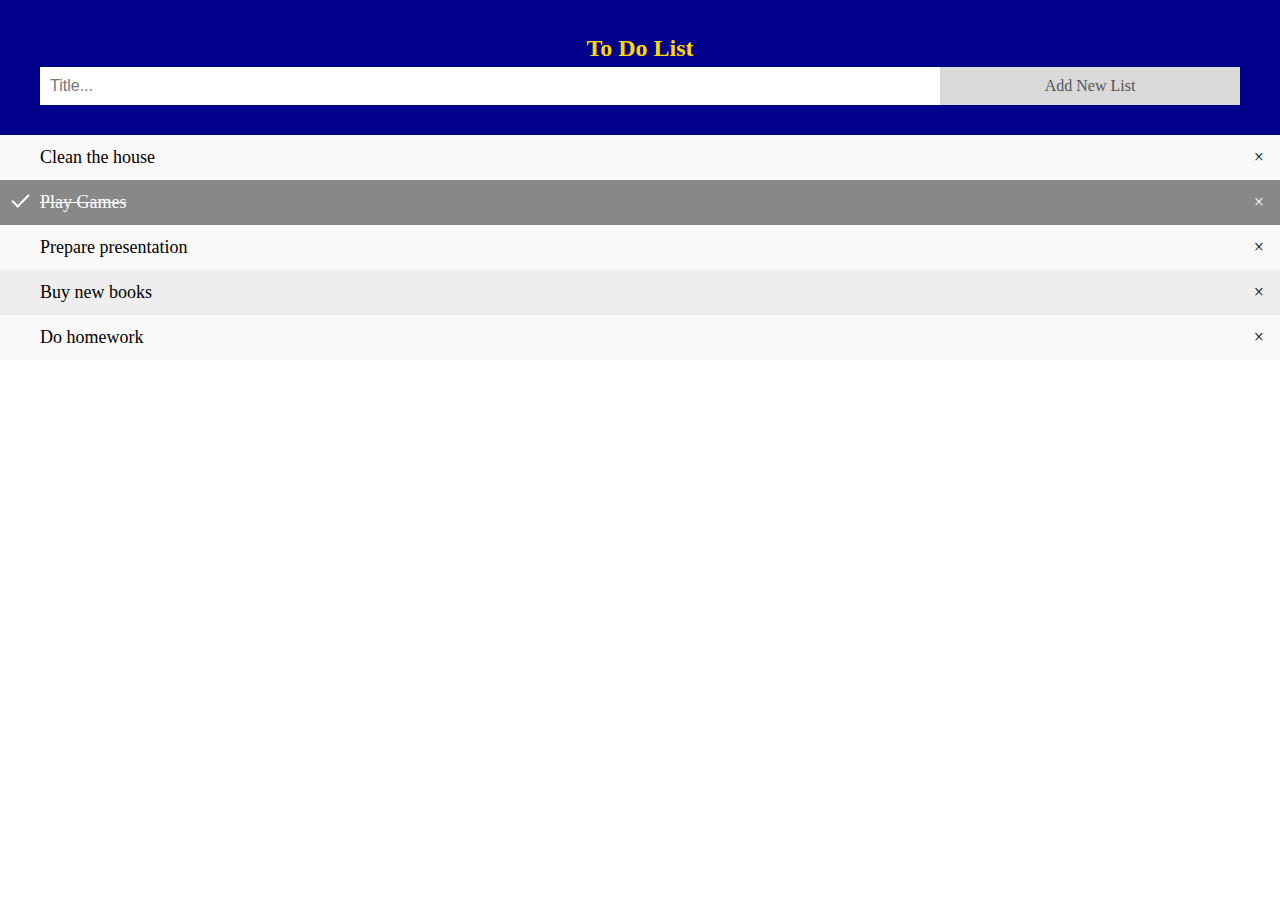
==== ToDoList/index.html @ c6b6325a "Add files via upload" ====
<!DOCTYPE html>
<html>
    <head>
        <title>To Do List</title>
        <link rel="stylesheet" href="style.css">
        <meta name="viewport" content="width=device-width, initial-scale=1">
        <link rel="stylesheet" href="https://cdnjs.cloudflare.com/ajax/libs/font-awesome/4.7.0/css/font-awesome.min.css">
    </head>
    <body>
    <div id="myDIV" class="header">
        <h2 style="margin:5px">To Do List</h2>
        <input type="text" id="myInput" placeholder="Title...">
        <span onclick="newElement()" class="addBtn">Add New List</span>
    </div>

    <ul id="myUL">
        <li>Clean the house</li>
        <li class="checked">Play Games</li>
        <li>Prepare presentation</li>
        <li>Buy new books</li>
        <li>Do homework</li>
    </ul>
    <script src="script.js"></script>
    </body>
</html>
---- ToDoList/style.css ----
body {
    margin: 0;
    min-width: 250px;
}

/* Include the padding and border in an element's total width and height */
* {
  box-sizing: border-box;
}
/* Remove margins and padding from the list */
ul {
    margin: 0;
    padding: 0;
}

/* Style the list items */
ul li {
    cursor: pointer;
    position: relative;
    padding: 12px 8px 12px 40px;
    list-style-type: none;
    background: #eee;
    font-size: 18px;
    transition: 0.2s;  
    /* make the list items unselectable */
    -webkit-user-select: none;
    -moz-user-select: none;
    -ms-user-select: none;
    user-select: none;
}

/* Set all odd list items to a different color (zebra-stripes) */
ul li:nth-child(odd) {
    background: #f9f9f9;
}

/* Darker background-color on hover */
ul li:hover {
    background: #ddd;
}

/* When clicked on, add a background color and strike out text */
ul li.checked {
    background: #888;
    color: #fff;
    text-decoration: line-through;
}

/* Add a "checked" mark when clicked on */
ul li.checked::before {
    content: '';
    position: absolute;
    border-color: #fff;
    border-style: solid;
    border-width: 0 2px 2px 0;
    top: 10px;
    left: 16px;
    transform: rotate(45deg);
    height: 15px;
    width: 7px;
}

/* Style the close button */
.close {
    position: absolute;
    right: 0;
    top: 0;
    padding: 12px 16px 12px 16px;
}

.close:hover {
    background-color: #f44336;
    color: white;
}

/* Style the header */
.header {
    background-color: darkblue;
    padding: 30px 40px;
    color: gold;
    text-align: center;
}

/* Clear floats after the header */
.header:after {
    content: "";
    display: table;
    clear: both;
}

/* Style the input */
input {
    margin: 0;
    border: none;
    border-radius: 0;
    width: 75%;
    padding: 10px;
    float: left;
    font-size: 16px;
}

/* Style the "Add" button */
.addBtn {
  padding: 10px;
  width: 25%;
  background: #d9d9d9;
  color: #555;
  float: left;
  text-align: center;
  font-size: 16px;
  cursor: pointer;
  transition: 0.3s;
  border-radius: 0;
}

.addBtn:hover {
    color: white;
    background-color: gray;
}
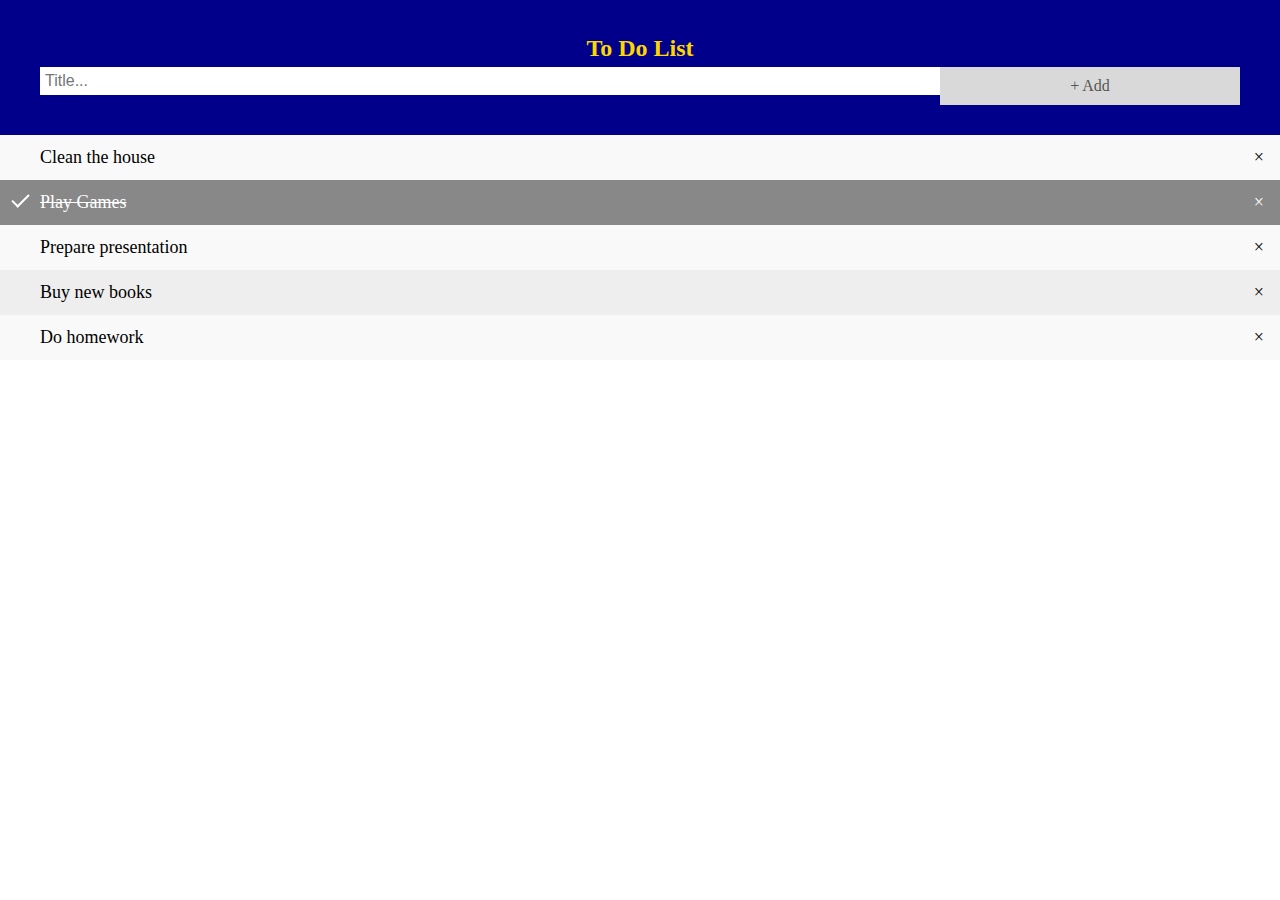
==== commit cbe98b70: "Add files via upload" ====
--- a/ToDoList/index.html
+++ b/ToDoList/index.html
@@ -10,7 +10,7 @@
     <div id="myDIV" class="header">
         <h2 style="margin:5px">To Do List</h2>
         <input type="text" id="myInput" placeholder="Title...">
-        <span onclick="newElement()" class="addBtn">Add New List</span>
+        <span onclick="newElement()" class="addBtn"> + Add</span>
     </div>
 
     <ul id="myUL">
--- a/ToDoList/style.css
+++ b/ToDoList/style.css
@@ -94,7 +94,7 @@
     border: none;
     border-radius: 0;
     width: 75%;
-    padding: 10px;
+    padding: 5px;
     float: left;
     font-size: 16px;
 }
